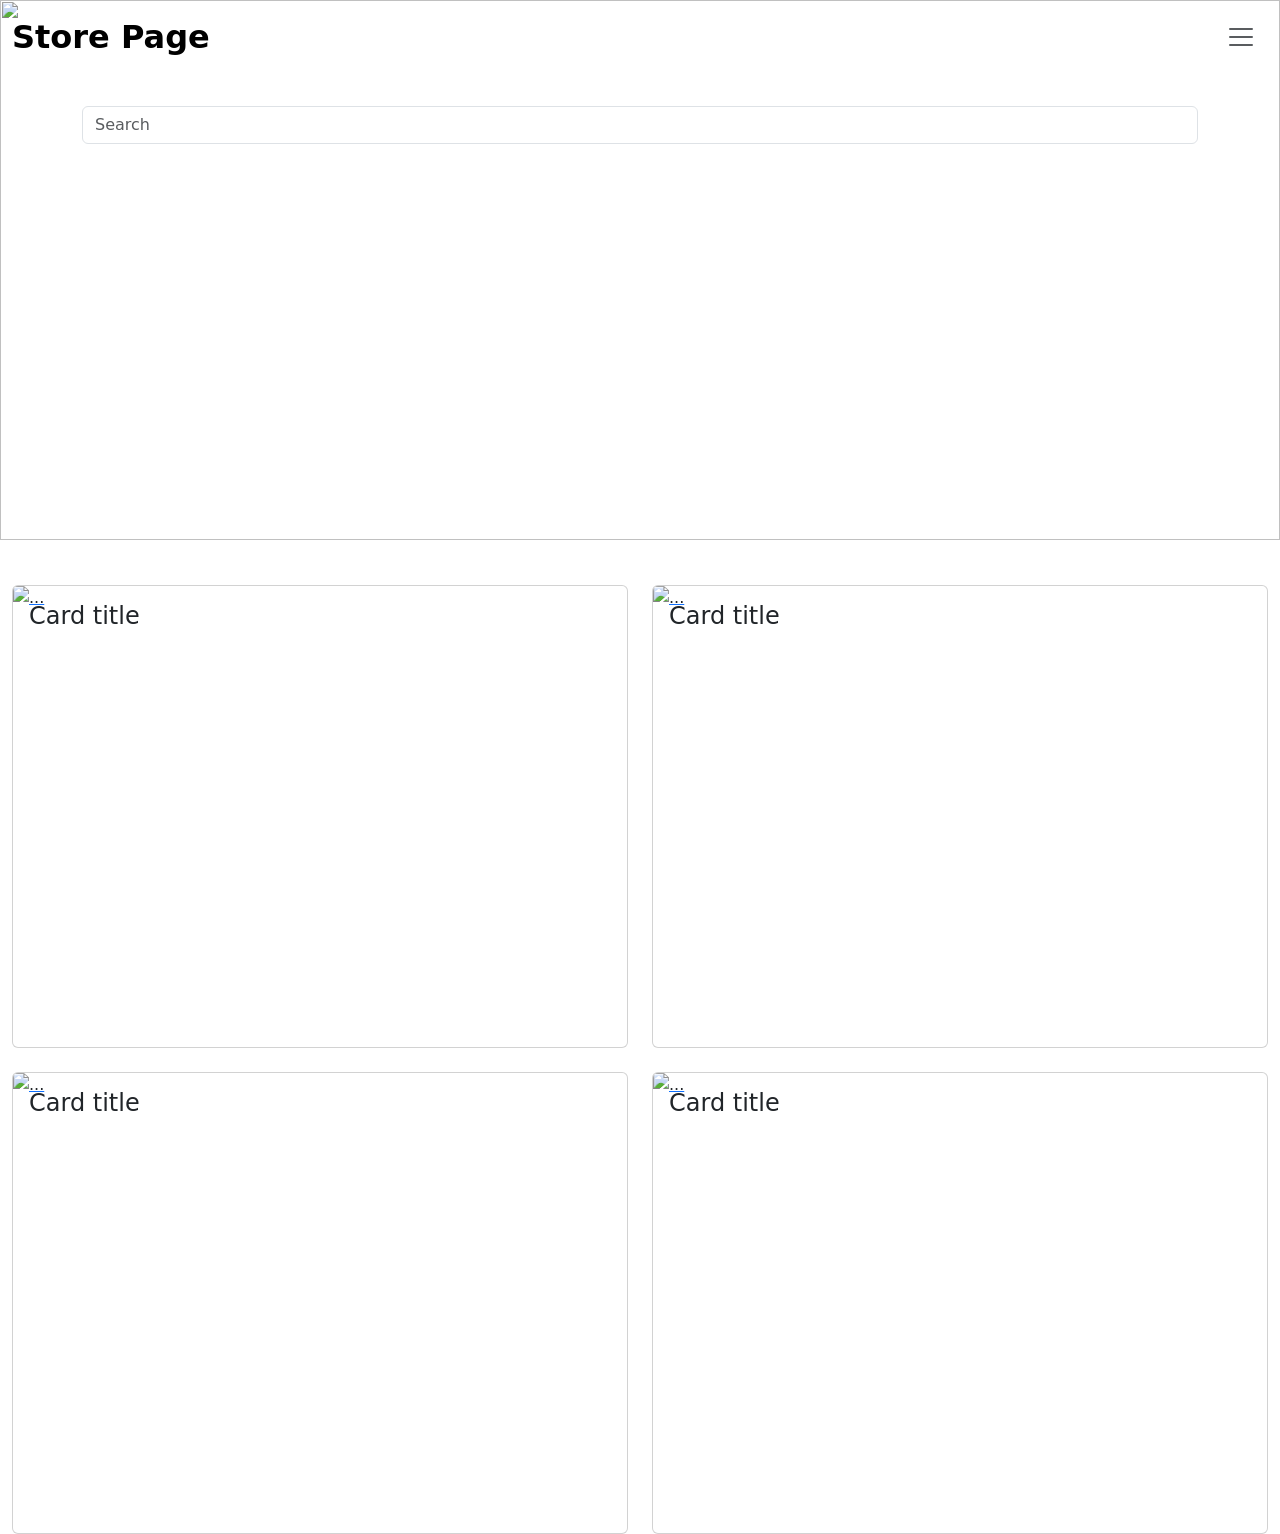
==== index.html @ 8807e026 "created frontend skeleton" ====
<!DOCTYPE html>
<html lang="en">
<head>
  <meta charset="UTF-8">
  <meta name="viewport" content="width=device-width, initial-scale=1.0">
  <title>Store Page</title>

  <!-- Bootstrap -->
  <link href="https://cdn.jsdelivr.net/npm/bootstrap@5.3.8/dist/css/bootstrap.min.css" rel="stylesheet"
    integrity="sha384-sRIl4kxILFvY47J16cr9ZwB07vP4J8+LH7qKQnuqkuIAvNWLzeN8tE5YBujZqJLB" crossorigin="anonymous">
  <!-- Styling -->
  <link href="styles/style.css" rel="stylesheet">
  <link href="styles/index.css" rel="stylesheet">
</head>

<body>
  <!-- navbar / header -->
    <nav class="navbar lg:navbar-expand bg-1 fg-2">
        <div class="container-fluid">
            <a class="navbar-brand" href="index.html" id="storeName">Store Page</a>
            <button class="btn-icon navbar-toggler" type="button" data-bs-toggle="drawer"
                data-bs-target="#navbarNavMenu" aria-controls="navbarNavMenu" aria-expanded="false"
                aria-label="Toggle navigation">
                <span class="navbar-toggler-icon" aria-hidden="true"></span>
            </button>
            <dialog class="drawer drawer-end" tabindex="-1" id="navbarNavMenu" aria-labelledby="navbarNavMenuLabel">
                <div class="drawer-header">
                    <h5 class="drawer-title" id="navbarNavMenuLabel">Menu</h5>
                    <button type="button" class="btn-close" data-bs-dismiss="drawer" aria-label="Close"></button>
                </div>
                <div class="drawer-body">
                    <ul class="navbar-nav">
                        <li class="nav-item">
                            <a class="nav-link active" aria-current="page" href="#">Home</a>
                        </li>
                        <li class="nav-item">
                            <a class="nav-link" href="#">Features</a>
                        </li>
                        <li class="nav-item">
                            <a class="nav-link" href="#">Pricing</a>
                        </li>
                        <li class="nav-item">
                            <button class="nav-link" type="button" data-bs-toggle="menu" aria-expanded="false">
                                Menu link
                            </button>
                            <div class="menu">
                                <a class="menu-item" href="#">Action</a>
                                <a class="menu-item" href="#">Another action</a>
                                <a class="menu-item" href="#">Something else here</a>
                            </div>
                        </li>
                    </ul>
                </div>
            </dialog>
        </div>
    </nav>

  <!-- background image -->
  <img src="https://encrypted-tbn0.gstatic.com/images?q=tbn:ANd9GcQdQogZKb-T6BI-dJRKvEXik0uD8bapenlK3xYUqQU6wA&s=10"
    id="backgroundImage">

  <!-- search bar -->
  <div class="container" id="searchContainer">
    <div class="row">
      <div class="form-field">
        <input type="search" class="form-control" id="fieldText" placeholder="Search">
      </div>
    </div>
  </div>


  <!-- cards -->
  <div class="container-fluid" id="cards-container">
    <div id="cards-container-inner" class="row g-4">
      <a href="search.html" class="col col-12 col-md-6">
        <div class="card theme-inverse">
          <img src="https://encrypted-tbn0.gstatic.com/images?q=tbn:ANd9GcQWmwkYA1Cd0QDokZkak3zDojn7oEPccY0aV89bk8fWvA&s=10" class="card-img" alt="...">
          <div class="card-img-overlay">
            <h4 class="card-title">Card title</h4>
          </div>
      </div>
      </a>
      <a href="search.html" class="col col-12 col-md-6">
        <div class="card theme-inverse">
          <img src="https://encrypted-tbn0.gstatic.com/images?q=tbn:ANd9GcShrlhoZUPFN7jDh7IZB0v_zE_wIcwI7BEqWxffW8V86A&s=10" class="card-img" alt="...">
          <div class="card-img-overlay">
            <h4 class="card-title">Card title</h4>

          </div>
        </div>
      </a>
      <a href="search.html" class="col col-12 col-md-6">
        <div class="card theme-inverse">
          <img src="https://encrypted-tbn0.gstatic.com/images?q=tbn:ANd9GcS__0Rd6jOLbPgBKvP3nneRw10kxC78dkjI16olS3GlgQ&s=10" class="card-img" alt="...">
          <div class="card-img-overlay">
            <h4 class="card-title">Card title</h4>
            
          </div>
        </div>
      </a>
      <a href="search.html" class="col col-12 col-md-6">
        <div class="card theme-inverse">
          <img src="https://encrypted-tbn0.gstatic.com/images?q=tbn:ANd9GcQWRrBMW30m0h5-DGZCJSzamba4vQxbPbxDckNlpKDDpg&s=10" class="card-img" alt="...">
          <div class="card-img-overlay">
            <h4 class="card-title">Card title</h4>
            
          </div>
        </div>
      </a>
    </div>
  </div>

  <!-- Bootstrap -->
  <script src="https://cdn.jsdelivr.net/npm/bootstrap@5.3.8/dist/js/bootstrap.bundle.min.js"
    integrity="sha384-FKyoEForCGlyvwx9Hj09JcYn3nv7wiPVlz7YYwJrWVcXK/BmnVDxM+D2scQbITxI"
    crossorigin="anonymous"></script>
</body>

</html>
---- styles/style.css ----
.btn-icon {
    border: none;
}

#searchContainer {
    margin-top: 2rem;
}

#storeName {
    font-size: 2rem;
    font-weight: bold;
}
---- styles/index.css ----
#backgroundImage {
    width: 100vw;
    height: 60vh;
    position: absolute;
    top: 0;
    z-index: -1;
    object-fit: cover;
    object-position: center;
}

#cards-container {
    position: absolute;
    top: 65vh; /* place below backgroun image*/
    margin-bottom: 5rem;
}

#cards-container .card-img {
  aspect-ratio: 4 / 3;
  width: 100%;
  object-fit: cover;
}
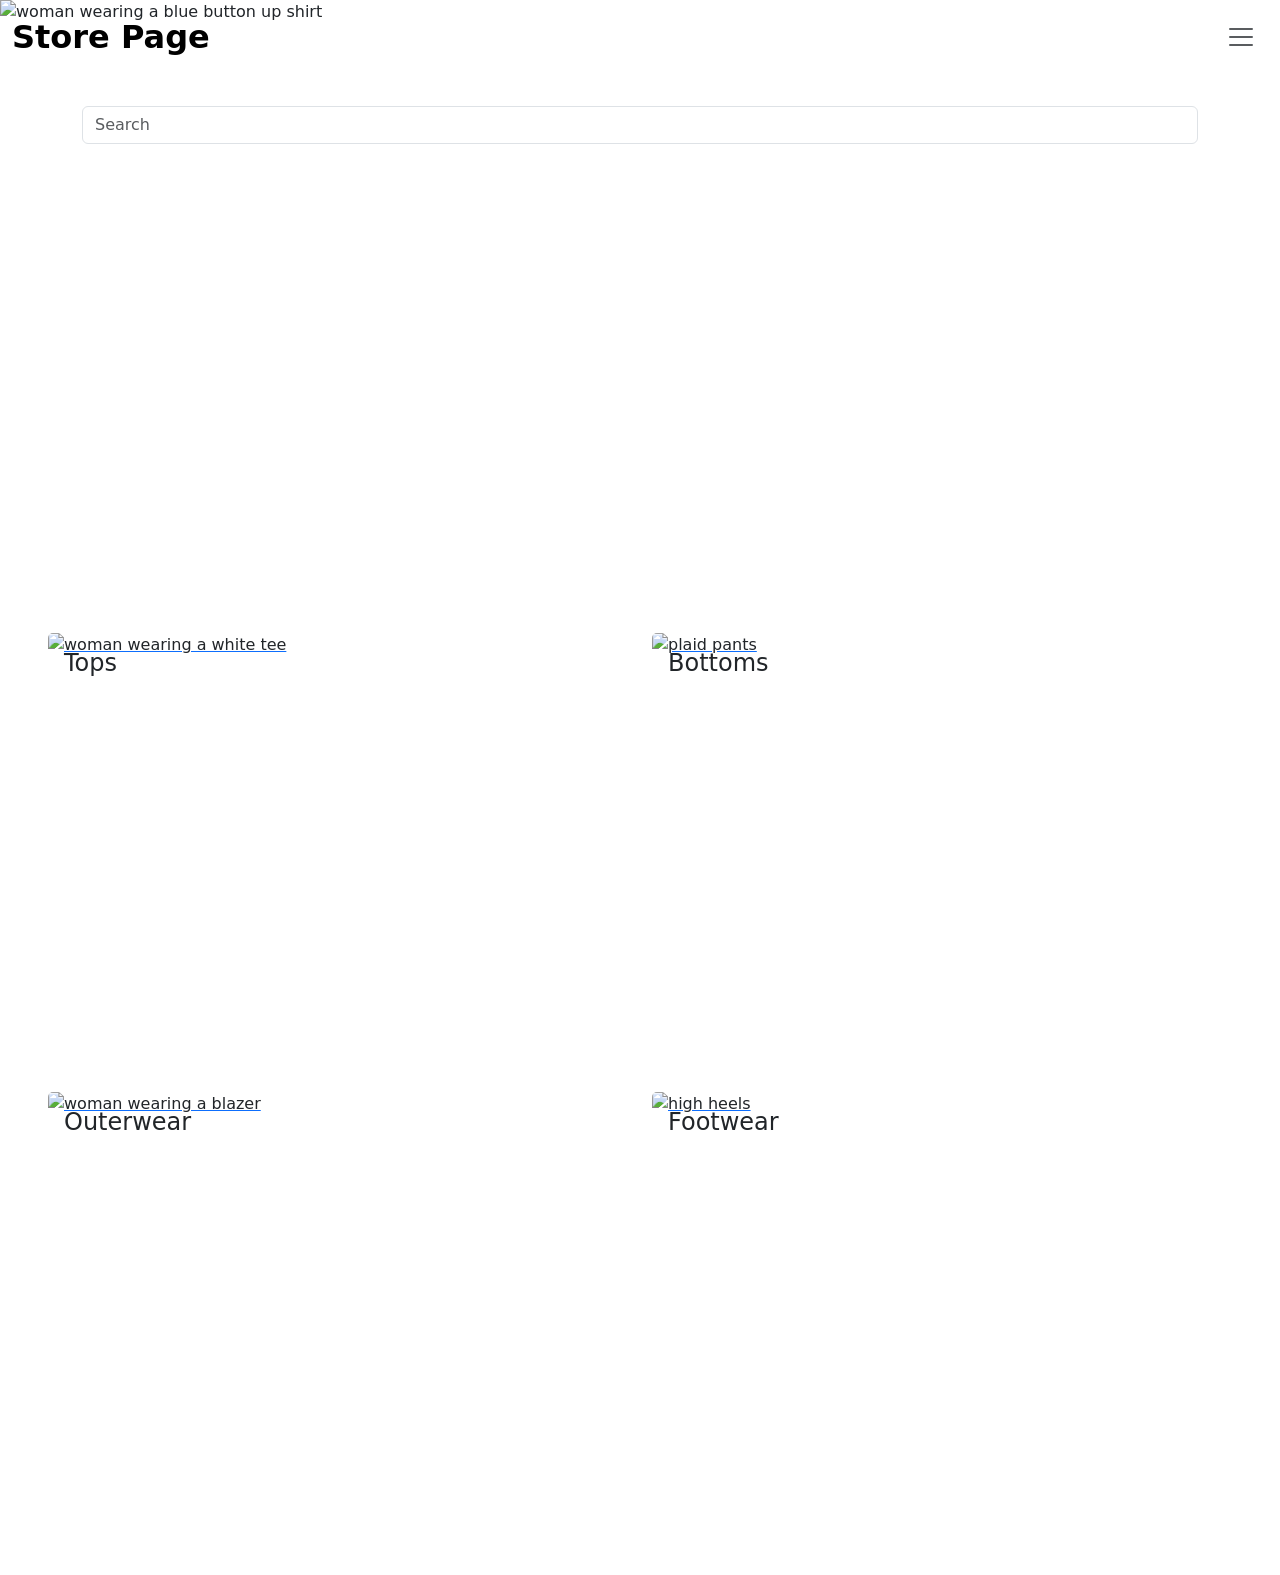
==== commit 00f96dac: "Added images" ====
--- a/index.html
+++ b/index.html
@@ -1,119 +1,169 @@
-<!DOCTYPE html>
+<!doctype html>
 <html lang="en">
-<head>
-  <meta charset="UTF-8">
-  <meta name="viewport" content="width=device-width, initial-scale=1.0">
-  <title>Store Page</title>
+  <head>
+    <meta charset="UTF-8" />
+    <meta name="viewport" content="width=device-width, initial-scale=1.0" />
+    <title>Store Page</title>
 
-  <!-- Bootstrap -->
-  <link href="https://cdn.jsdelivr.net/npm/bootstrap@5.3.8/dist/css/bootstrap.min.css" rel="stylesheet"
-    integrity="sha384-sRIl4kxILFvY47J16cr9ZwB07vP4J8+LH7qKQnuqkuIAvNWLzeN8tE5YBujZqJLB" crossorigin="anonymous">
-  <!-- Styling -->
-  <link href="styles/style.css" rel="stylesheet">
-  <link href="styles/index.css" rel="stylesheet">
-</head>
+    <!-- Bootstrap -->
+    <link
+      href="https://cdn.jsdelivr.net/npm/bootstrap@5.3.8/dist/css/bootstrap.min.css"
+      rel="stylesheet"
+      integrity="sha384-sRIl4kxILFvY47J16cr9ZwB07vP4J8+LH7qKQnuqkuIAvNWLzeN8tE5YBujZqJLB"
+      crossorigin="anonymous"
+    />
+    <!-- Styling -->
+    <link href="styles/style.css" rel="stylesheet" />
+    <link href="styles/index.css" rel="stylesheet" />
+  </head>
 
-<body>
-  <!-- navbar / header -->
+  <body>
+    <!-- navbar / header -->
     <nav class="navbar lg:navbar-expand bg-1 fg-2">
-        <div class="container-fluid">
-            <a class="navbar-brand" href="index.html" id="storeName">Store Page</a>
-            <button class="btn-icon navbar-toggler" type="button" data-bs-toggle="drawer"
-                data-bs-target="#navbarNavMenu" aria-controls="navbarNavMenu" aria-expanded="false"
-                aria-label="Toggle navigation">
-                <span class="navbar-toggler-icon" aria-hidden="true"></span>
-            </button>
-            <dialog class="drawer drawer-end" tabindex="-1" id="navbarNavMenu" aria-labelledby="navbarNavMenuLabel">
-                <div class="drawer-header">
-                    <h5 class="drawer-title" id="navbarNavMenuLabel">Menu</h5>
-                    <button type="button" class="btn-close" data-bs-dismiss="drawer" aria-label="Close"></button>
+      <div class="container-fluid">
+        <a class="navbar-brand" href="index.html" id="storeName">Store Page</a>
+        <button
+          class="btn-icon navbar-toggler"
+          type="button"
+          data-bs-toggle="drawer"
+          data-bs-target="#navbarNavMenu"
+          aria-controls="navbarNavMenu"
+          aria-expanded="false"
+          aria-label="Toggle navigation"
+        >
+          <span class="navbar-toggler-icon" aria-hidden="true"></span>
+        </button>
+        <dialog
+          class="drawer drawer-end"
+          tabindex="-1"
+          id="navbarNavMenu"
+          aria-labelledby="navbarNavMenuLabel"
+        >
+          <div class="drawer-header">
+            <h5 class="drawer-title" id="navbarNavMenuLabel">Menu</h5>
+            <button
+              type="button"
+              class="btn-close"
+              data-bs-dismiss="drawer"
+              aria-label="Close"
+            ></button>
+          </div>
+          <div class="drawer-body">
+            <ul class="navbar-nav">
+              <li class="nav-item">
+                <a class="nav-link active" aria-current="page" href="#">Home</a>
+              </li>
+              <li class="nav-item">
+                <a class="nav-link" href="#">Features</a>
+              </li>
+              <li class="nav-item">
+                <a class="nav-link" href="#">Pricing</a>
+              </li>
+              <li class="nav-item">
+                <button
+                  class="nav-link"
+                  type="button"
+                  data-bs-toggle="menu"
+                  aria-expanded="false"
+                >
+                  Menu link
+                </button>
+                <div class="menu">
+                  <a class="menu-item" href="#">Action</a>
+                  <a class="menu-item" href="#">Another action</a>
+                  <a class="menu-item" href="#">Something else here</a>
                 </div>
-                <div class="drawer-body">
-                    <ul class="navbar-nav">
-                        <li class="nav-item">
-                            <a class="nav-link active" aria-current="page" href="#">Home</a>
-                        </li>
-                        <li class="nav-item">
-                            <a class="nav-link" href="#">Features</a>
-                        </li>
-                        <li class="nav-item">
-                            <a class="nav-link" href="#">Pricing</a>
-                        </li>
-                        <li class="nav-item">
-                            <button class="nav-link" type="button" data-bs-toggle="menu" aria-expanded="false">
-                                Menu link
-                            </button>
-                            <div class="menu">
-                                <a class="menu-item" href="#">Action</a>
-                                <a class="menu-item" href="#">Another action</a>
-                                <a class="menu-item" href="#">Something else here</a>
-                            </div>
-                        </li>
-                    </ul>
-                </div>
-            </dialog>
-        </div>
+              </li>
+            </ul>
+          </div>
+        </dialog>
+      </div>
     </nav>
 
-  <!-- background image -->
-  <img src="https://encrypted-tbn0.gstatic.com/images?q=tbn:ANd9GcQdQogZKb-T6BI-dJRKvEXik0uD8bapenlK3xYUqQU6wA&s=10"
-    id="backgroundImage">
+    <!-- background image -->
+    <img
+      src="https://images.unsplash.com/photo-1790963211215-fe4c59a303e1?w=900&auto=format&fit=crop&q=60&ixlib=rb-4.1.0&ixid=NHwxMjA3fDA%3D"
+      id="backgroundImage"
+      alt="woman wearing a blue button up shirt"
+    />
 
-  <!-- search bar -->
-  <div class="container" id="searchContainer">
-    <div class="row">
-      <div class="form-field">
-        <input type="search" class="form-control" id="fieldText" placeholder="Search">
+    <!-- search bar -->
+    <div class="container" id="searchContainer">
+      <div class="row">
+        <div class="form-field">
+          <input
+            type="search"
+            class="form-control"
+            id="fieldText"
+            placeholder="Search"
+          />
+        </div>
       </div>
     </div>
-  </div>
 
+    <!-- cards -->
+    <div class="container-fluid" id="cards-container">
+      <div id="cards-container-inner" class="row g-4">
+        <!-- tops -->
+        <a href="search.html" class="col col-12 col-md-6">
+          <div class="card theme-inverse">
+            <img
+              src="https://images.unsplash.com/photo-1672764226934-e634af380e4a?w=900&auto=format&fit=crop&q=60&ixlib=rb-4.1.0&ixid=NHwxMjA3fDA%3D"
+              class="card-img"
+              alt="woman wearing a white tee"
+            />
+            <div class="card-img-overlay">
+              <h4 class="card-title">Tops</h4>
+            </div>
+          </div>
+        </a>
+        <!-- bottoms -->
+        <a href="search.html" class="col col-12 col-md-6">
+          <div class="card theme-inverse">
+            <img
+              src="https://images.unsplash.com/photo-1649566650740-cb0a625e1b40?w=900&auto=format&fit=crop&q=60&ixlib=rb-4.1.0&ixid=NHwxMjA3fDA%3D"
+              class="card-img"
+              alt="plaid pants"
+            />
+            <div class="card-img-overlay">
+              <h4 class="card-title">Bottoms</h4>
+            </div>
+          </div>
+        </a>
+        <!-- outerwear -->
+        <a href="search.html" class="col col-12 col-md-6">
+          <div class="card theme-inverse">
+            <img
+              src="https://images.unsplash.com/photo-1588189408846-30ad110a0f4c?w=900&auto=format&fit=crop&q=60&ixlib=rb-4.1.0&ixid=NHwxMjA3fDA%3D"
+              class="card-img"
+              alt="woman wearing a blazer"
+            />
+            <div class="card-img-overlay">
+              <h4 class="card-title">Outerwear</h4>
+            </div>
+          </div>
+        </a>
+        <!-- footwear -->
+        <a href="search.html" class="col col-12 col-md-6">
+          <div class="card theme-inverse">
+            <img
+              src="https://images.unsplash.com/photo-1784821926058-a1a8270a3f7d?w=900&auto=format&fit=crop&q=60&ixlib=rb-4.1.0&ixid=NHwxMjA3fDA%3D"
+              class="card-img"
+              alt="high heels"
+            />
+            <div class="card-img-overlay">
+              <h4 class="card-title">Footwear</h4>
+            </div>
+          </div>
+        </a>
+      </div>
+    </div>
 
-  <!-- cards -->
-  <div class="container-fluid" id="cards-container">
-    <div id="cards-container-inner" class="row g-4">
-      <a href="search.html" class="col col-12 col-md-6">
-        <div class="card theme-inverse">
-          <img src="https://encrypted-tbn0.gstatic.com/images?q=tbn:ANd9GcQWmwkYA1Cd0QDokZkak3zDojn7oEPccY0aV89bk8fWvA&s=10" class="card-img" alt="...">
-          <div class="card-img-overlay">
-            <h4 class="card-title">Card title</h4>
-          </div>
-      </div>
-      </a>
-      <a href="search.html" class="col col-12 col-md-6">
-        <div class="card theme-inverse">
-          <img src="https://encrypted-tbn0.gstatic.com/images?q=tbn:ANd9GcShrlhoZUPFN7jDh7IZB0v_zE_wIcwI7BEqWxffW8V86A&s=10" class="card-img" alt="...">
-          <div class="card-img-overlay">
-            <h4 class="card-title">Card title</h4>
-
-          </div>
-        </div>
-      </a>
-      <a href="search.html" class="col col-12 col-md-6">
-        <div class="card theme-inverse">
-          <img src="https://encrypted-tbn0.gstatic.com/images?q=tbn:ANd9GcS__0Rd6jOLbPgBKvP3nneRw10kxC78dkjI16olS3GlgQ&s=10" class="card-img" alt="...">
-          <div class="card-img-overlay">
-            <h4 class="card-title">Card title</h4>
-            
-          </div>
-        </div>
-      </a>
-      <a href="search.html" class="col col-12 col-md-6">
-        <div class="card theme-inverse">
-          <img src="https://encrypted-tbn0.gstatic.com/images?q=tbn:ANd9GcQWRrBMW30m0h5-DGZCJSzamba4vQxbPbxDckNlpKDDpg&s=10" class="card-img" alt="...">
-          <div class="card-img-overlay">
-            <h4 class="card-title">Card title</h4>
-            
-          </div>
-        </div>
-      </a>
-    </div>
-  </div>
-
-  <!-- Bootstrap -->
-  <script src="https://cdn.jsdelivr.net/npm/bootstrap@5.3.8/dist/js/bootstrap.bundle.min.js"
-    integrity="sha384-FKyoEForCGlyvwx9Hj09JcYn3nv7wiPVlz7YYwJrWVcXK/BmnVDxM+D2scQbITxI"
-    crossorigin="anonymous"></script>
-</body>
-
-</html>+    <!-- Bootstrap -->
+    <script
+      src="https://cdn.jsdelivr.net/npm/bootstrap@5.3.8/dist/js/bootstrap.bundle.min.js"
+      integrity="sha384-FKyoEForCGlyvwx9Hj09JcYn3nv7wiPVlz7YYwJrWVcXK/BmnVDxM+D2scQbITxI"
+      crossorigin="anonymous"
+    ></script>
+  </body>
+</html>
--- a/styles/style.css
+++ b/styles/style.css
@@ -9,4 +9,8 @@
 #storeName {
     font-size: 2rem;
     font-weight: bold;
+}
+
+.card {
+    border: none;
 }
--- a/styles/index.css
+++ b/styles/index.css
@@ -18,4 +18,8 @@
   aspect-ratio: 4 / 3;
   width: 100%;
   object-fit: cover;
+}
+
+#cards-container {
+    padding: 3rem;
 }
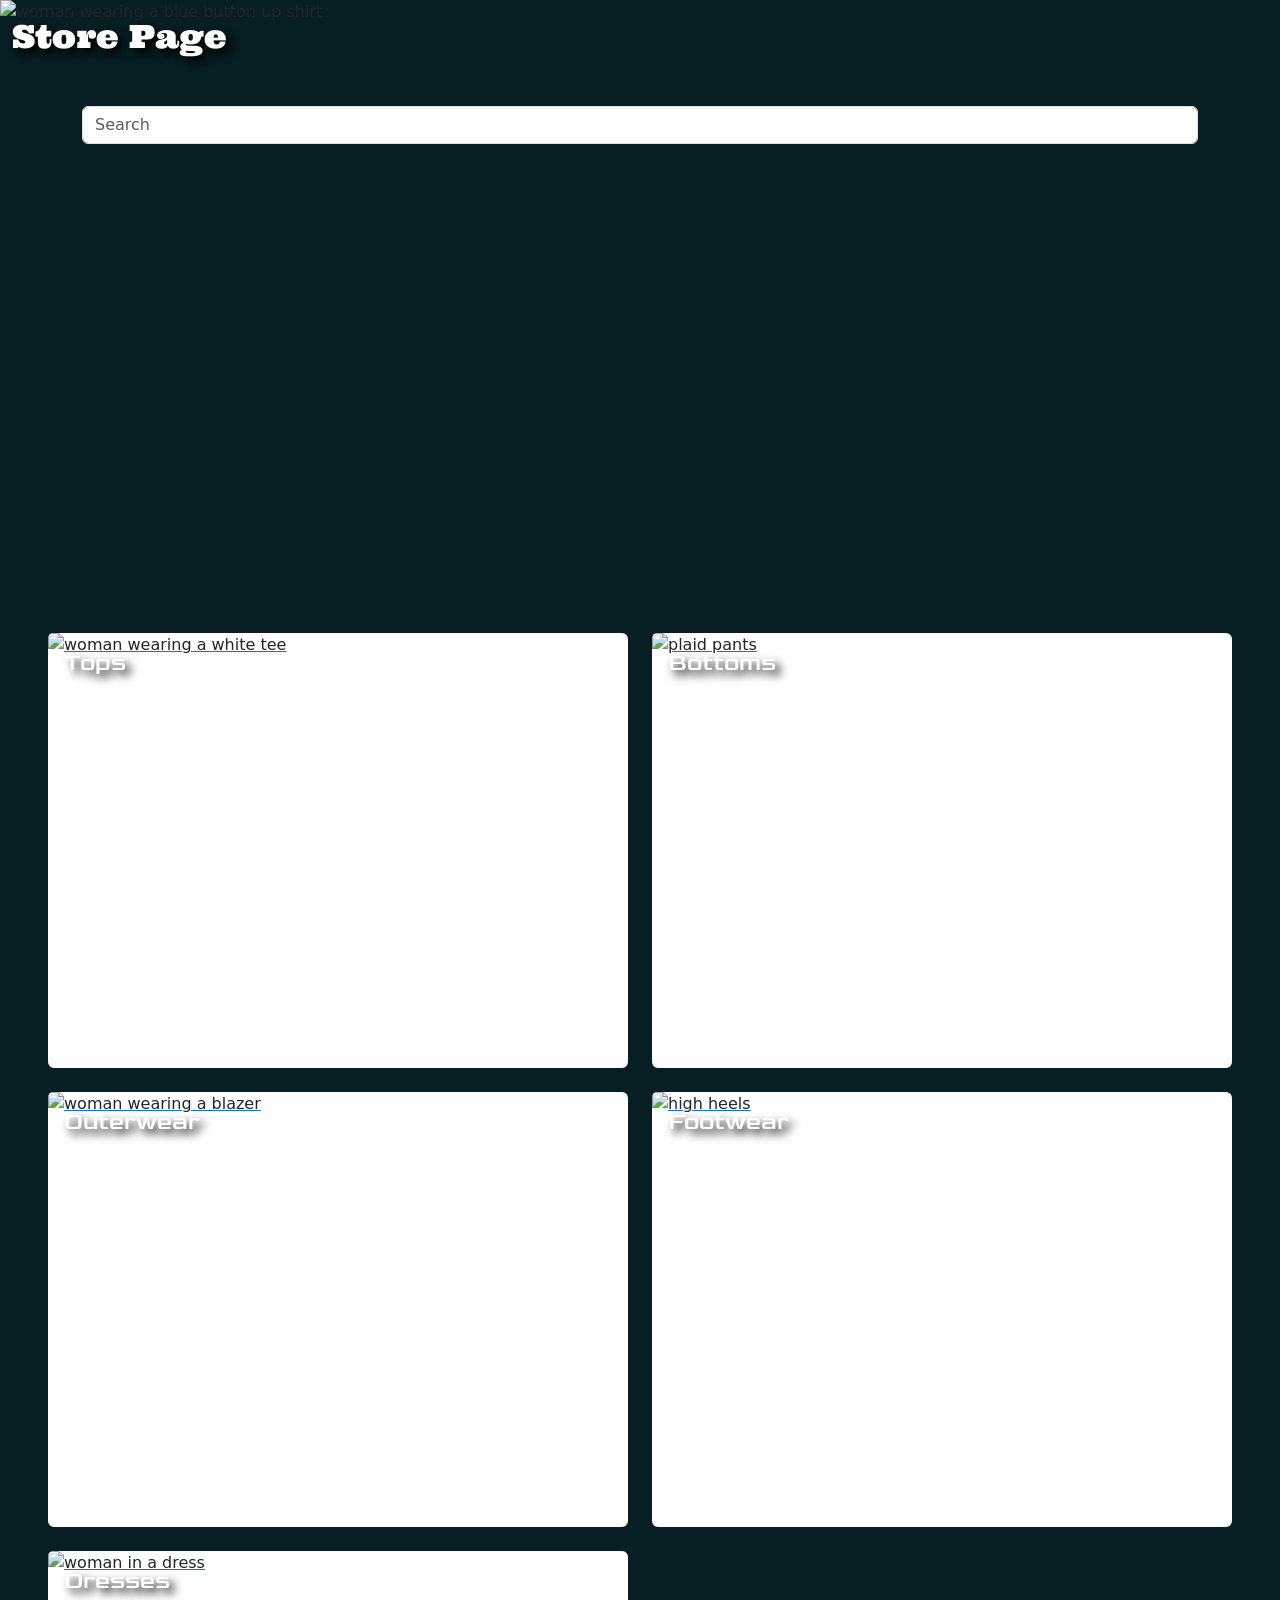
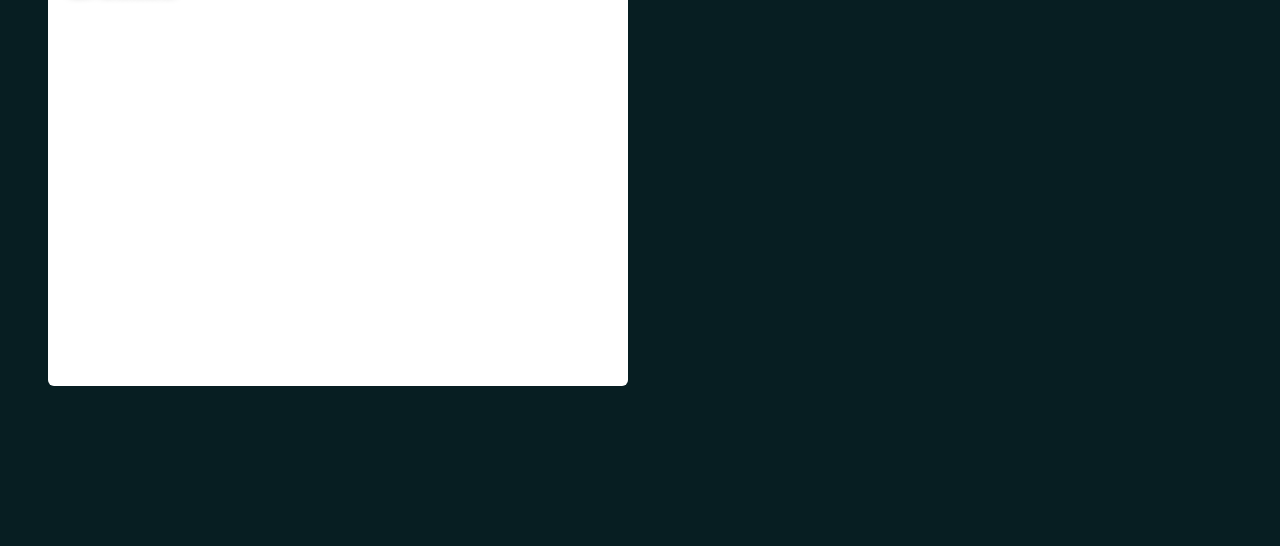
==== commit 47366e9a: "added all pictures, added color" ====
--- a/index.html
+++ b/index.html
@@ -22,7 +22,7 @@
     <nav class="navbar lg:navbar-expand bg-1 fg-2">
       <div class="container-fluid">
         <a class="navbar-brand" href="index.html" id="storeName">Store Page</a>
-        <button
+        <!-- <button
           class="btn-icon navbar-toggler"
           type="button"
           data-bs-toggle="drawer"
@@ -77,7 +77,7 @@
             </ul>
           </div>
         </dialog>
-      </div>
+      </div> -->
     </nav>
 
     <!-- background image -->
@@ -156,6 +156,19 @@
             </div>
           </div>
         </a>
+        <!-- dresses -->
+         <a href="search.html" class="col col-12 col-md-6">
+          <div class="card theme-inverse">
+            <img
+              src="https://plus.unsplash.com/premium_photo-1747375615129-ffdacd7be510?w=500&auto=format&fit=crop&q=60&ixlib=rb-4.1.0&ixid=NHwxMjA3fDA%3D"
+              class="card-img"
+              alt="woman in a dress"
+            />
+            <div class="card-img-overlay">
+              <h4 class="card-title">Dresses</h4>
+            </div>
+          </div>
+        </a>
       </div>
     </div>
 
@@ -167,3 +180,4 @@
     ></script>
   </body>
 </html>
+
--- a/styles/style.css
+++ b/styles/style.css
@@ -1,5 +1,8 @@
+@import url('https://fonts.googleapis.com/css2?family=Goldman:wght@400;700&family=Libre+Baskerville:ital,wght@0,400..700;1,400..700&family=Ultra&display=swap');
+
 .btn-icon {
     border: none;
+    background-color: white;
 }
 
 #searchContainer {
@@ -8,9 +11,39 @@
 
 #storeName {
     font-size: 2rem;
-    font-weight: bold;
+    font-family: "Ultra", serif;
+    font-weight: 400;
+    font-style: normal;
+    /*  */
+    color: white;
+    text-shadow: 5px 5px 10px black;
 }
 
 .card {
     border: none;
+}
+
+.card-title {
+    font-family: "Goldman", sans-serif;
+    font-weight: 400;
+    font-style: normal;
+    color: white;
+    text-shadow: 5px 5px 10px black;
+}
+
+body {
+    background-color: #071E22;
+}
+
+.card-body {
+    background-color: #071E22;
+    color: #999;
+    font-family: "Libre Baskerville", serif;
+    font-optical-sizing: auto;
+    font-weight: 400;
+    font-style: normal;
+}
+
+.card img:hover{
+    opacity: 0.7;
 }
--- a/styles/index.css
+++ b/styles/index.css
@@ -5,7 +5,7 @@
     top: 0;
     z-index: -1;
     object-fit: cover;
-    object-position: center;
+    /* object-position: center; */
 }
 
 #cards-container {
@@ -22,4 +22,9 @@
 
 #cards-container {
     padding: 3rem;
+    padding-bottom: 10rem;
+}
+
+.card:hover {
+    opacity: 0.5;
 }
